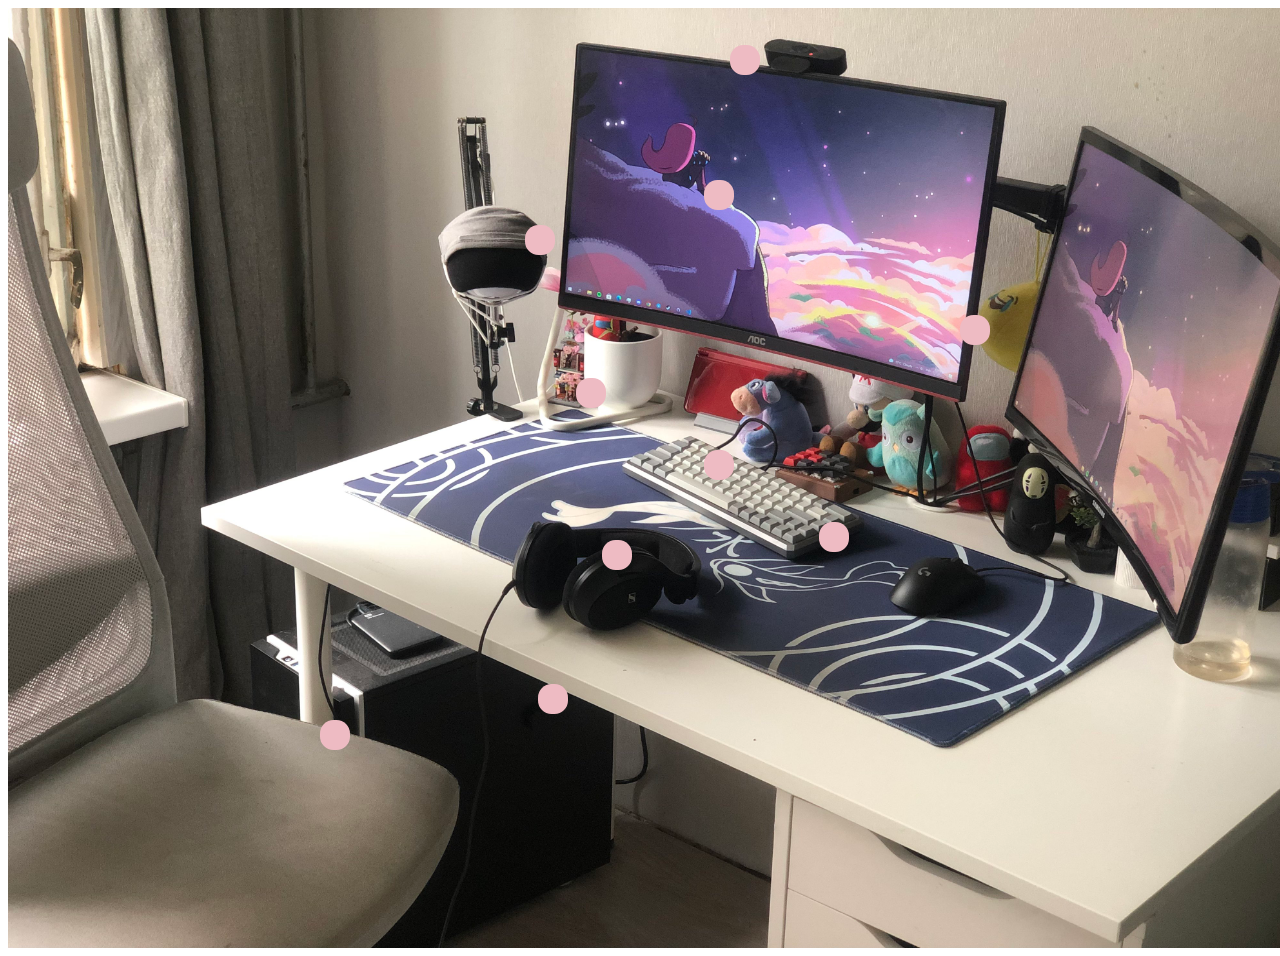
==== Template.html @ bf031448 "0.2" ====
<!DOCTYPE html>
<html lang="en">
<head>
    <meta charset="UTF-8">
    <meta http-equiv="X-UA-Compatible" content="IE=edge">
    <meta name="viewport" content="width=device-width, initial-scale=1.0">
    <link rel="stylesheet" href="style.css">
    <script src="script.js"></script>
    <title>Setup</title>
</head>
<body>
    <img class="center" src="set.jpg">
    <button class="btn btn1" onclick="sex()"></button>
    <button class="btn btn2" onclick="sex()"></button>
    <button class="btn btn3" onclick="sex()"></button>
    <button class="btn btn4" onclick="sex()"></button>
    <button class="btn btn5" onclick="sex()"></button>
    <button class="btn btn6" onclick="sex()"></button>
    <button class="btn btn7" onclick="sex()"></button>
    <button class="btn btn8" onclick="sex()"></button>
    <button class="btn btn9" onclick="sex()"></button>
    <button class="btn btn10" onclick="sex()"></button>
</body>
</html>
---- style.css ----
img {
    width: 1300px;
    height: 940px;
    display: block;
    margin-left: auto;
    margin-right: auto;
  }

.btn {
    position: absolute;
    background-color: #eebbc3;
    border: none;
    padding: 15px;
    border-radius: 45%;
}
.btn:hover {
    background-color: #ee8f9d;
}
.btn1 {
    top: 25%;
    left: 41%;
}
.btn2 {
    top: 80%;
    left: 25%;
}
.btn3 {
    top: 76%;
    left: 42%;
}
.btn4 {
    top: 60%;
    left: 47%;
}
.btn5 {
    top: 58%;
    left: 64%;
}
.btn6 {
    top: 50%;
    left: 55%;
}
.btn7 {
    top: 20%;
    left: 55%;
}
.btn8 {
    top: 35%;
    left: 75%;
}
.btn9 {
    top: 42%;
    left: 45%;
}
.btn10 {
    top: 5%;
    left: 57%;
}
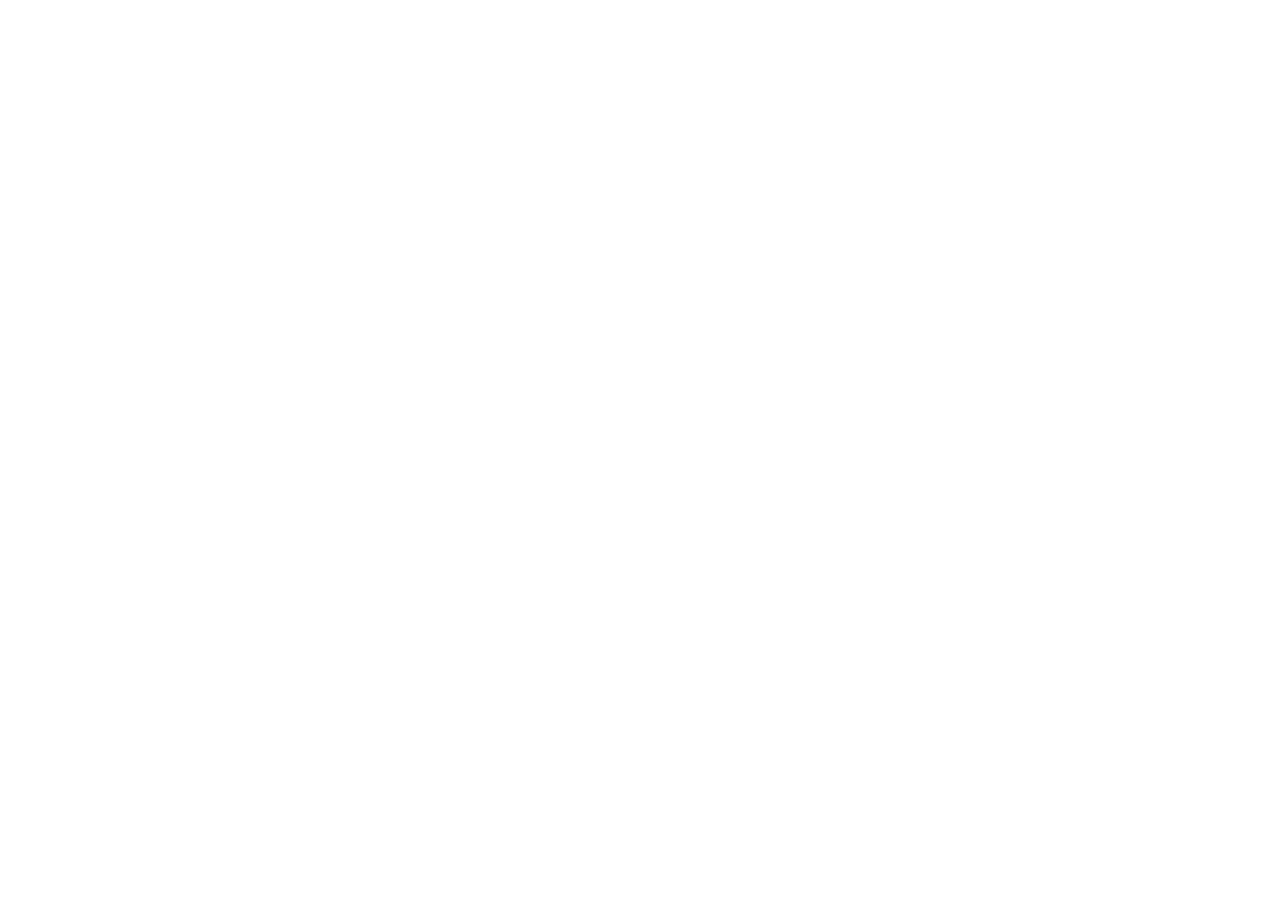
==== commit 29405b9f: "0.3" ====
--- a/Template.html
+++ b/Template.html
@@ -6,19 +6,8 @@
     <meta name="viewport" content="width=device-width, initial-scale=1.0">
     <link rel="stylesheet" href="style.css">
     <script src="script.js"></script>
-    <title>Setup</title>
+    <title>Microphone</title>
 </head>
 <body>
-    <img class="center" src="set.jpg">
-    <button class="btn btn1" onclick="sex()"></button>
-    <button class="btn btn2" onclick="sex()"></button>
-    <button class="btn btn3" onclick="sex()"></button>
-    <button class="btn btn4" onclick="sex()"></button>
-    <button class="btn btn5" onclick="sex()"></button>
-    <button class="btn btn6" onclick="sex()"></button>
-    <button class="btn btn7" onclick="sex()"></button>
-    <button class="btn btn8" onclick="sex()"></button>
-    <button class="btn btn9" onclick="sex()"></button>
-    <button class="btn btn10" onclick="sex()"></button>
 </body>
 </html>